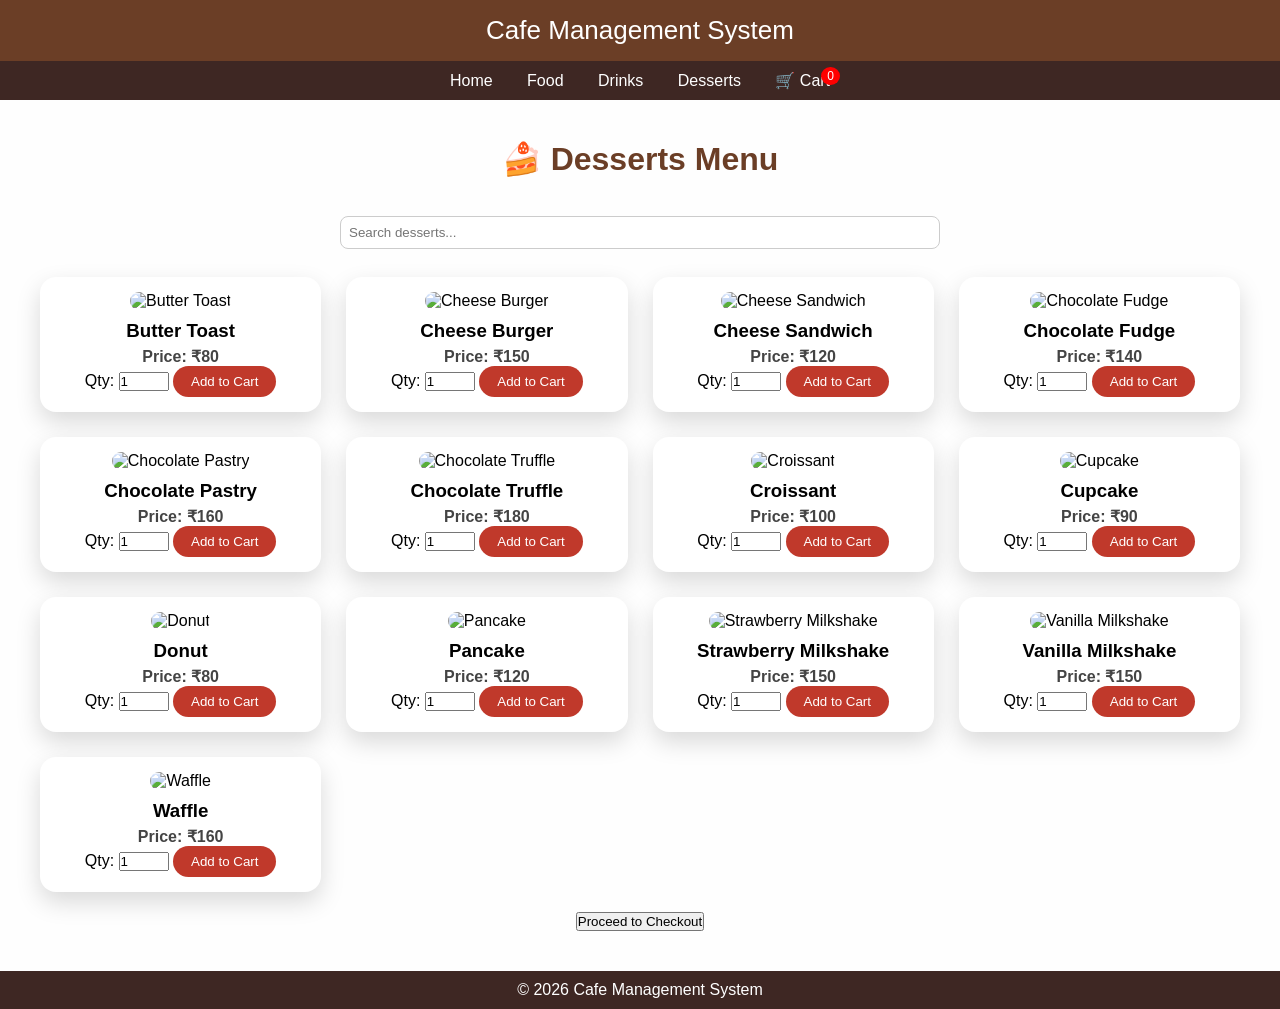
==== dessert.html @ f3504e2c "initial project upload" ====
<!DOCTYPE html>
<html lang="en">
<head>
<meta charset="UTF-8">
<title>Desserts | Cafe Management</title>
<link rel="stylesheet" href="style.css">
<script src="script.js"></script>
</head>
<body onload="updateCartCount()">

<header>Cafe Management System</header>

<nav>
  <a href="index.html">Home</a>
  <a href="food.html">Food</a>
  <a href="drinks.html">Drinks</a>
  <a href="dessert.html">Desserts</a>
  <a href="cart.html" style="position:relative;">
    🛒 Cart 
    <span id="cart-count" style="
      background:red;
      color:white;
      border-radius:50%;
      padding:2px 6px;
      font-size:12px;
      position:absolute;
      top:-5px;
      right:-10px;">0</span>
  </a>
</nav>

<section class="menu-section">
<h2 class="menu-title">🍰 Desserts Menu</h2>

<!-- Search Bar -->
<div style="text-align:center; margin-bottom:20px;">
  <input type="text" id="dessert-search" placeholder="Search desserts..." onkeyup="filterDesserts()" style="padding:8px; width:50%; border-radius:8px; border:1px solid #ccc;">
</div>

<div id="dessert-items" class="menu-grid"></div>

<div style="text-align:center; margin-top:20px;">
  <button onclick="goToCheckout()">Proceed to Checkout</button>
</div>

</section>

<footer>© 2026 Cafe Management System</footer>

<script>
// Dessert list
const dessertMenu = [
  {name:"Butter Toast", price:80, img:"images/butter-toast.jpg"},
  {name:"Cheese Burger", price:150, img:"images/cheese-burger.jpg"},
  {name:"Cheese Sandwich", price:120, img:"images/cheese-sandwich.jpg"},
  {name:"Chocolate Fudge", price:140, img:"images/chocolate-fudge.jpg"},
  {name:"Chocolate Pastry", price:160, img:"images/chocolate-pastry.jpg"},
  {name:"Chocolate Truffle", price:180, img:"images/chocolate-truffle.jpg"},
  {name:"Croissant", price:100, img:"images/croissant.jpg"},
  {name:"Cupcake", price:90, img:"images/cupcake.jpg"},
  {name:"Donut", price:80, img:"images/donut.jpg"},
  {name:"Pancake", price:120, img:"images/pancake.jpg"},
  {name:"Strawberry Milkshake", price:150, img:"images/strawberry-milkshake.jpg"},
  {name:"Vanilla Milkshake", price:150, img:"images/vanilla-milkshake.jpg"},
  {name:"Waffle", price:160, img:"images/waffle.jpg"}
];

// Display desserts
function displayDesserts(items){
  const div = document.getElementById("dessert-items");
  div.innerHTML = "";
  items.forEach(item=>{
    const card = document.createElement("div");
    card.classList.add("menu-card");
    card.innerHTML = `
      <img src="${item.img}" alt="${item.name}">
      <h3>${item.name}</h3>
      <p>Price: ₹${item.price}</p>
      <label>Qty: <input type="number" id="qty-${item.name.replace(/\s/g,'-').toLowerCase()}" value="1" min="1" style="width:50px;"></label>
      <button onclick="addItemToCart('${item.name}',${item.price},'qty-${item.name.replace(/\s/g,'-').toLowerCase()}')">Add to Cart</button>
    `;
    div.appendChild(card);
  });
}

// Filter desserts
function filterDesserts(){
  const query = document.getElementById("dessert-search").value.toLowerCase();
  const filtered = dessertMenu.filter(item=> item.name.toLowerCase().includes(query));
  displayDesserts(filtered);
}

// Initial display
displayDesserts(dessertMenu);

// Add to cart
function addItemToCart(name, price, qtyId){
  const qtyInput = document.getElementById(qtyId);
  let qty = parseInt(qtyInput.value);
  if(qty<1) qty=1;

  let cart = JSON.parse(localStorage.getItem("cart")) || [];
  const index = cart.findIndex(item => item.name===name);
  if(index!==-1) cart[index].qty += qty;
  else cart.push({name:name, price:price, qty:qty});
  
  localStorage.setItem("cart", JSON.stringify(cart));
  updateCartCount();
  alert(`${name} x${qty} added to cart ✅`);
}

// Update cart badge
function updateCartCount(){
  const cart = JSON.parse(localStorage.getItem("cart")) || [];
  const total = cart.reduce((sum,item)=>sum+item.qty,0);
  document.getElementById("cart-count").innerText = total;
}

// Proceed to checkout
function goToCheckout(){
  const cart = JSON.parse(localStorage.getItem("cart")) || [];
  if(cart.length===0){ alert("Cart is empty! Add items first."); return;}
  window.location.href="cart.html";
}
</script>

</body>
</html>
---- style.css ----
/* Reset & global styles */
* {
  margin: 0;
  padding: 0;
  box-sizing: border-box;
}

body {
  font-family: 'Poppins', sans-serif;
  min-height: 100vh;
  background: #f5f5f5;
}

/* HEADER */
header {
  background: #6b3e26;
  color: white;
  padding: 15px;
  text-align: center;
  font-size: 26px;
  position: relative;
}

/* CART BUTTON ON EVERY PAGE */
#cart-btn {
  position: absolute;
  right: 15px;
  top: 15px;
  background: #c0392b;
  color: white;
  border: none;
  padding: 8px 15px;
  border-radius: 20px;
  cursor: pointer;
}

#cart-btn:hover {
  background: #a93226;
}

/* NAV */
nav {
  background: #3e2723;
  padding: 10px;
  text-align: center;
}

nav a {
  color: white;
  margin: 0 15px;
  text-decoration: none;
  font-weight: 500;
}

/* HERO SECTION */
.hero {
  height: 90vh;
  display: flex;
  align-items: center;
  justify-content: center;
  text-align: center;
  color: white;
  padding: 20px;
  background-image: url('images/cafe-background.jpg');
  background-size: cover;
  background-position: center;
  background-repeat: no-repeat;
  position: relative;
}

.hero::before {
  content: '';
  position: absolute;
  top: 0; left: 0;
  width: 100%; height: 100%;
  background: rgba(0,0,0,0.55);
  z-index: 0;
}

.hero-content {
  position: relative;
  z-index: 1;
}

.hero h1 {
  font-size: 48px;
  margin-bottom: 15px;
}

.hero p {
  font-size: 18px;
  margin-bottom: 30px;
}

.hero-buttons a {
  display: inline-block;
  margin: 10px;
  padding: 12px 30px;
  background: #c0392b;
  color: white;
  text-decoration: none;
  border-radius: 30px;
  font-size: 16px;
}

.hero-buttons a:hover {
  background: #a93226;
}

/* FEATURES SECTION */
.features {
  background: rgba(255,255,255,0.95);
  padding: 50px;
  text-align: center;
}

.features h2 {
  color: #6b3e26;
  margin-bottom: 30px;
}

.feature-grid {
  display: grid;
  grid-template-columns: repeat(3, 1fr);
  gap: 25px;
}

.feature-card {
  background: white;
  padding: 25px;
  border-radius: 16px;
  box-shadow: 0 10px 20px rgba(0,0,0,0.15);
}

.feature-card h3 {
  margin-bottom: 10px;
  color: #3e2723;
}

/* MENU / CART / DELIVERY / CHECKOUT */
.menu-section {
  padding: 40px;
  background: rgba(255,255,255,0.95);
}

.menu-title {
  text-align: center;
  font-size: 32px;
  margin-bottom: 30px;
  color: #6b3e26;
}

.menu-grid {
  display: grid;
  grid-template-columns: repeat(auto-fit, minmax(280px, 1fr));
  gap: 25px;
}

.menu-card {
  background: white;
  border-radius: 16px;
  padding: 15px;
  text-align: center;
  box-shadow: 0 10px 25px rgba(0,0,0,0.15);
  transition: transform 0.3s;
}

.menu-card:hover {
  transform: translateY(-5px);
}

.menu-card img {
  width: 100%;
  height: 180px;
  object-fit: cover;
  border-radius: 12px;
}

.menu-card h3 {
  margin: 10px 0 5px;
}

.menu-card p {
  font-weight: bold;
  color: #444;
}

.menu-card button {
  background: #c0392b;
  color: white;
  border: none;
  padding: 8px 18px;
  border-radius: 20px;
  cursor: pointer;
}

.menu-card button:hover {
  background: #a93226;
}

/* INPUT BOXES / DELIVERY FORM */
.input-box, input[type="text"], input[type="tel"], textarea {
  width: 100%;
  padding: 10px;
  margin: 8px 0;
  border-radius: 8px;
  border: 1px solid #ccc;
  font-family: 'Poppins', sans-serif;
}

textarea {
  resize: vertical;
}

/* CART ITEMS */
.cart-item {
  display: flex;
  justify-content: space-between;
  align-items: center;
  padding: 10px 5px;
  border-bottom: 1px solid #ccc;
}

.cart-item button {
  margin: 0 3px;
  padding: 5px 10px;
  font-size: 14px;
}

/* ORDER SUCCESS */
.order-buttons {
  margin-top: 20px;
}

.order-buttons button {
  margin: 5px;
  padding: 12px 25px;
}

/* TRACK ORDER */
#status {
  font-size: 20px;
  margin: 15px 0;
  font-weight: 500;
}

#timer {
  font-size: 16px;
  color: #c0392b;
}

/* FOOTER */
footer {
  background: #3e2723;
  color: white;
  text-align: center;
  padding: 10px;
}
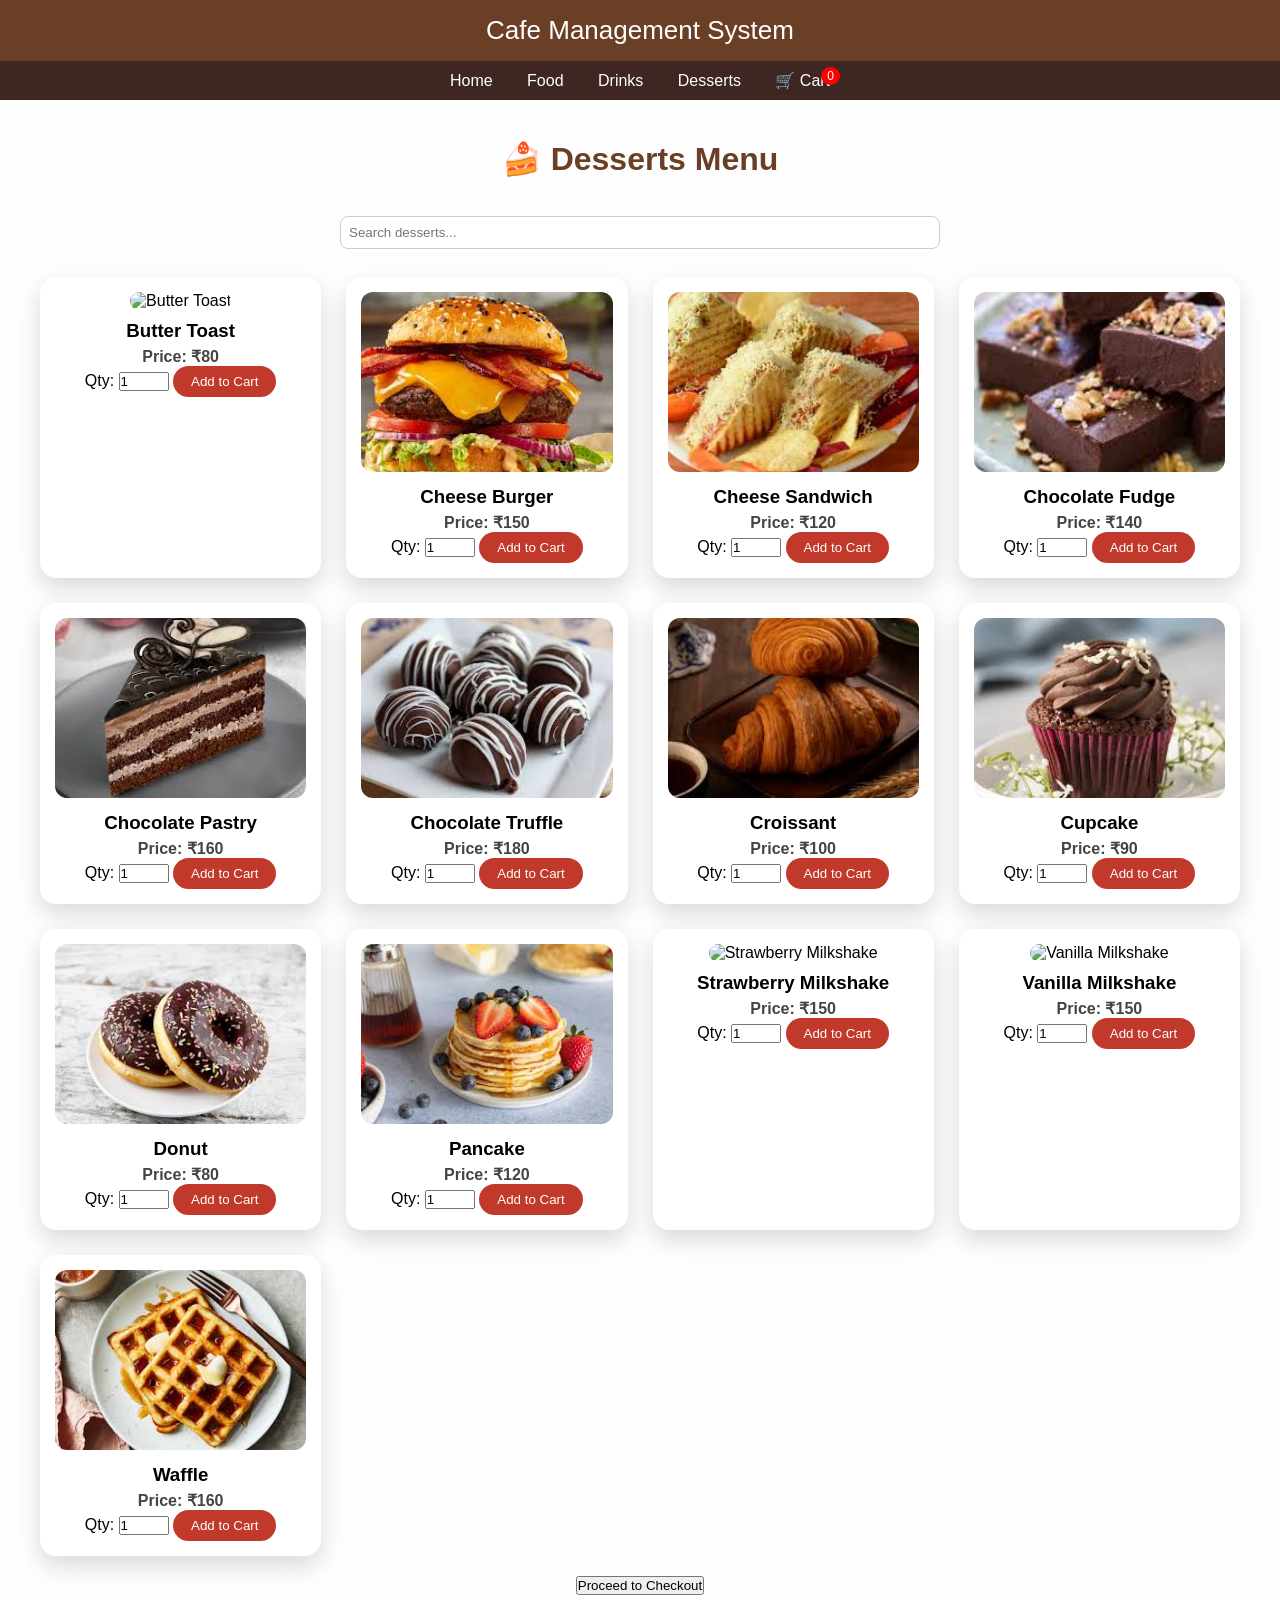
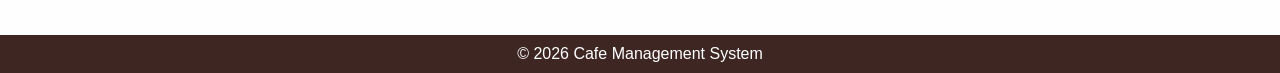
==== commit 9e6b1b07: "Update dessert.html" ====
--- a/dessert.html
+++ b/dessert.html
@@ -50,19 +50,19 @@
 <script>
 // Dessert list
 const dessertMenu = [
-  {name:"Butter Toast", price:80, img:"images/butter-toast.jpg"},
-  {name:"Cheese Burger", price:150, img:"images/cheese-burger.jpg"},
-  {name:"Cheese Sandwich", price:120, img:"images/cheese-sandwich.jpg"},
-  {name:"Chocolate Fudge", price:140, img:"images/chocolate-fudge.jpg"},
-  {name:"Chocolate Pastry", price:160, img:"images/chocolate-pastry.jpg"},
-  {name:"Chocolate Truffle", price:180, img:"images/chocolate-truffle.jpg"},
-  {name:"Croissant", price:100, img:"images/croissant.jpg"},
-  {name:"Cupcake", price:90, img:"images/cupcake.jpg"},
-  {name:"Donut", price:80, img:"images/donut.jpg"},
-  {name:"Pancake", price:120, img:"images/pancake.jpg"},
-  {name:"Strawberry Milkshake", price:150, img:"images/strawberry-milkshake.jpg"},
-  {name:"Vanilla Milkshake", price:150, img:"images/vanilla-milkshake.jpg"},
-  {name:"Waffle", price:160, img:"images/waffle.jpg"}
+  {name:"Butter Toast", price:80, img:"butter-toast.jpg"},
+  {name:"Cheese Burger", price:150, img:"cheese-burger.jpg"},
+  {name:"Cheese Sandwich", price:120, img:"cheese-sandwich.jpg"},
+  {name:"Chocolate Fudge", price:140, img:"chocolate-fudge.jpg"},
+  {name:"Chocolate Pastry", price:160, img:"chocolate-pastry.jpg"},
+  {name:"Chocolate Truffle", price:180, img:"chocolate-truffle.jpg"},
+  {name:"Croissant", price:100, img:"croissant.jpg"},
+  {name:"Cupcake", price:90, img:"cupcake.jpg"},
+  {name:"Donut", price:80, img:"donut.jpg"},
+  {name:"Pancake", price:120, img:"pancake.jpg"},
+  {name:"Strawberry Milkshake", price:150, img:"strawberry-milkshake.jpg"},
+  {name:"Vanilla Milkshake", price:150, img:"vanilla-milkshake.jpg"},
+  {name:"Waffle", price:160, img:"waffle.jpg"}
 ];
 
 // Display desserts
@@ -126,3 +126,4 @@
 
 </body>
 </html>
+
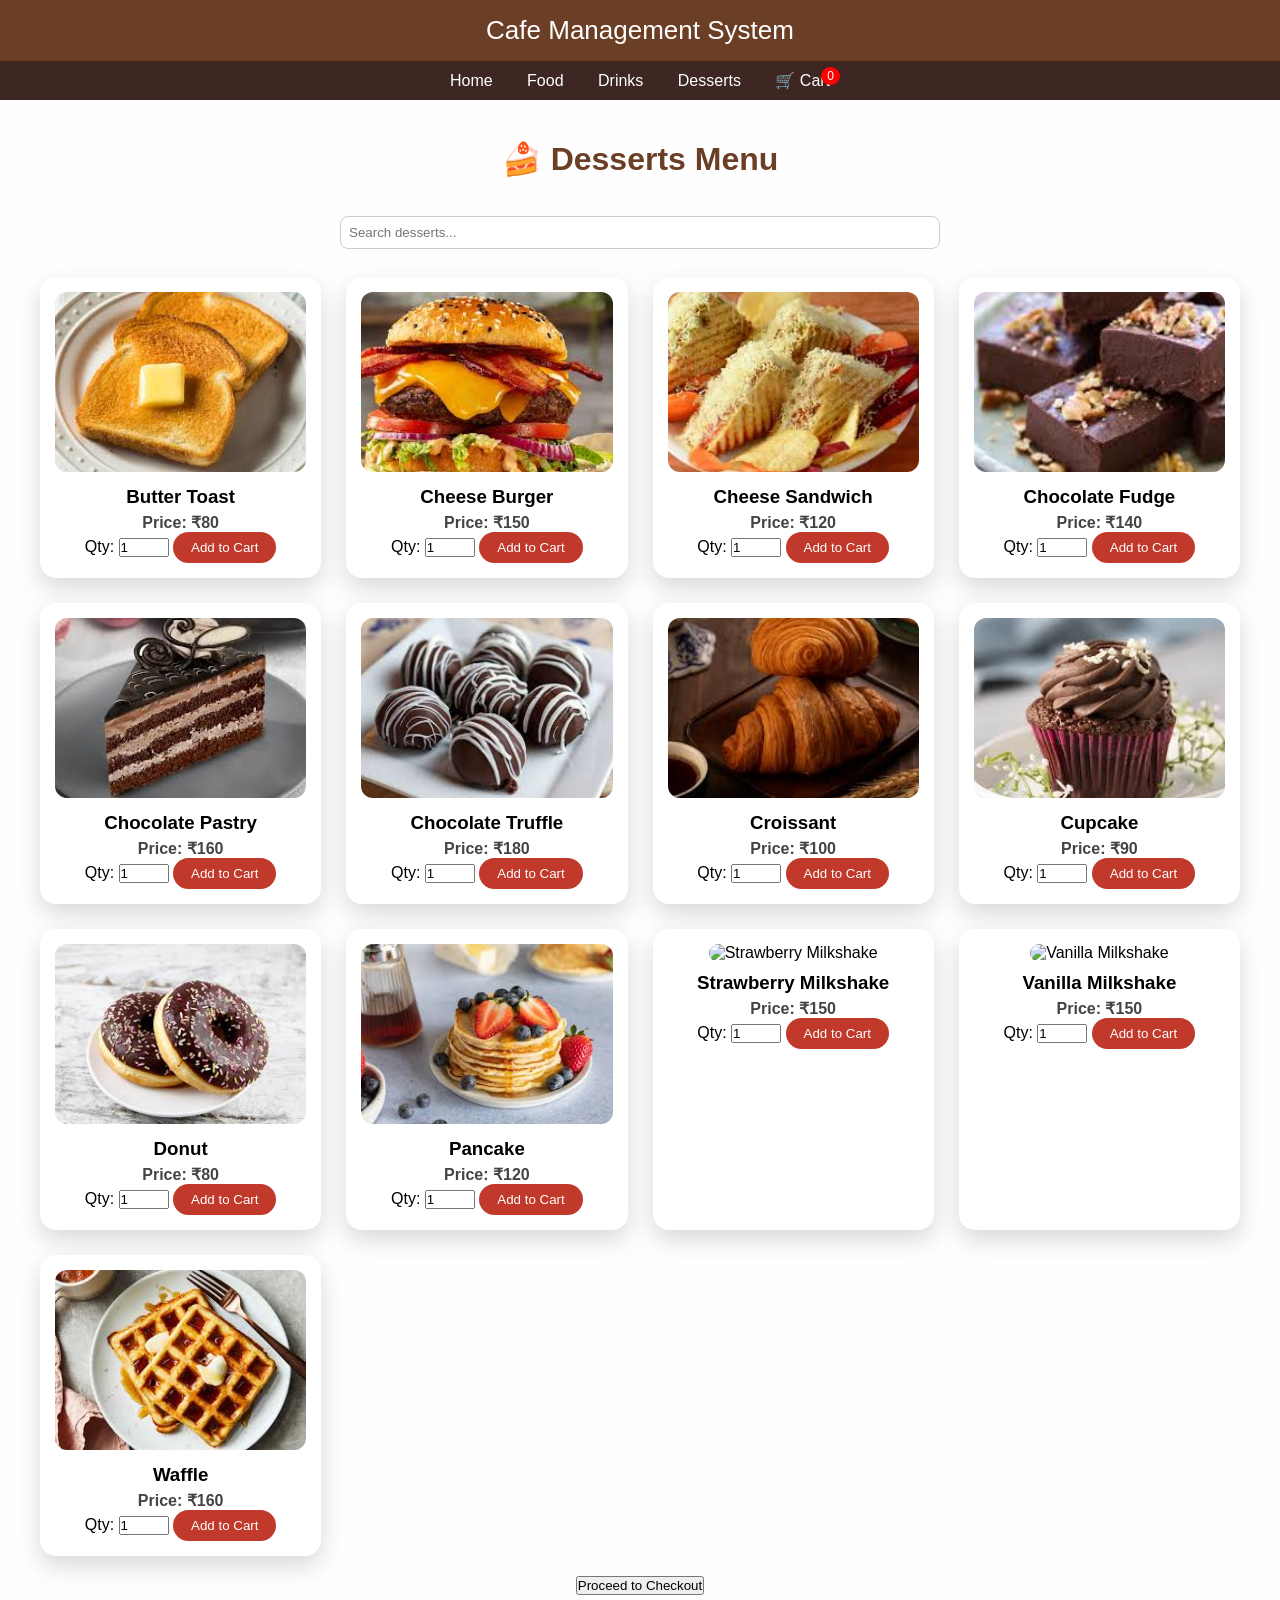
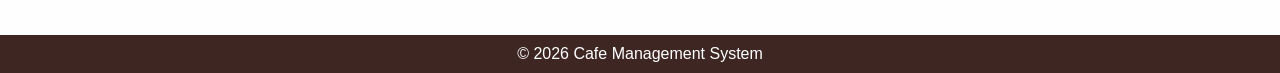
==== commit 91aa2bf6: "Update dessert.html" ====
--- a/dessert.html
+++ b/dessert.html
@@ -50,7 +50,7 @@
 <script>
 // Dessert list
 const dessertMenu = [
-  {name:"Butter Toast", price:80, img:"butter-toast.jpg"},
+  {name:"Butter Toast", price:80, img:"butter-Toast.jpg"},
   {name:"Cheese Burger", price:150, img:"cheese-burger.jpg"},
   {name:"Cheese Sandwich", price:120, img:"cheese-sandwich.jpg"},
   {name:"Chocolate Fudge", price:140, img:"chocolate-fudge.jpg"},
@@ -127,3 +127,4 @@
 </body>
 </html>
 
+
--- a/style.css
+++ b/style.css
@@ -61,7 +61,7 @@
   text-align: center;
   color: white;
   padding: 20px;
-  background-image: url('images/cafe-background.jpg');
+  background-image: url('cafe-background.jpg');
   background-size: cover;
   background-position: center;
   background-repeat: no-repeat;
@@ -256,3 +256,5 @@
   text-align: center;
   padding: 10px;
 }
+
+
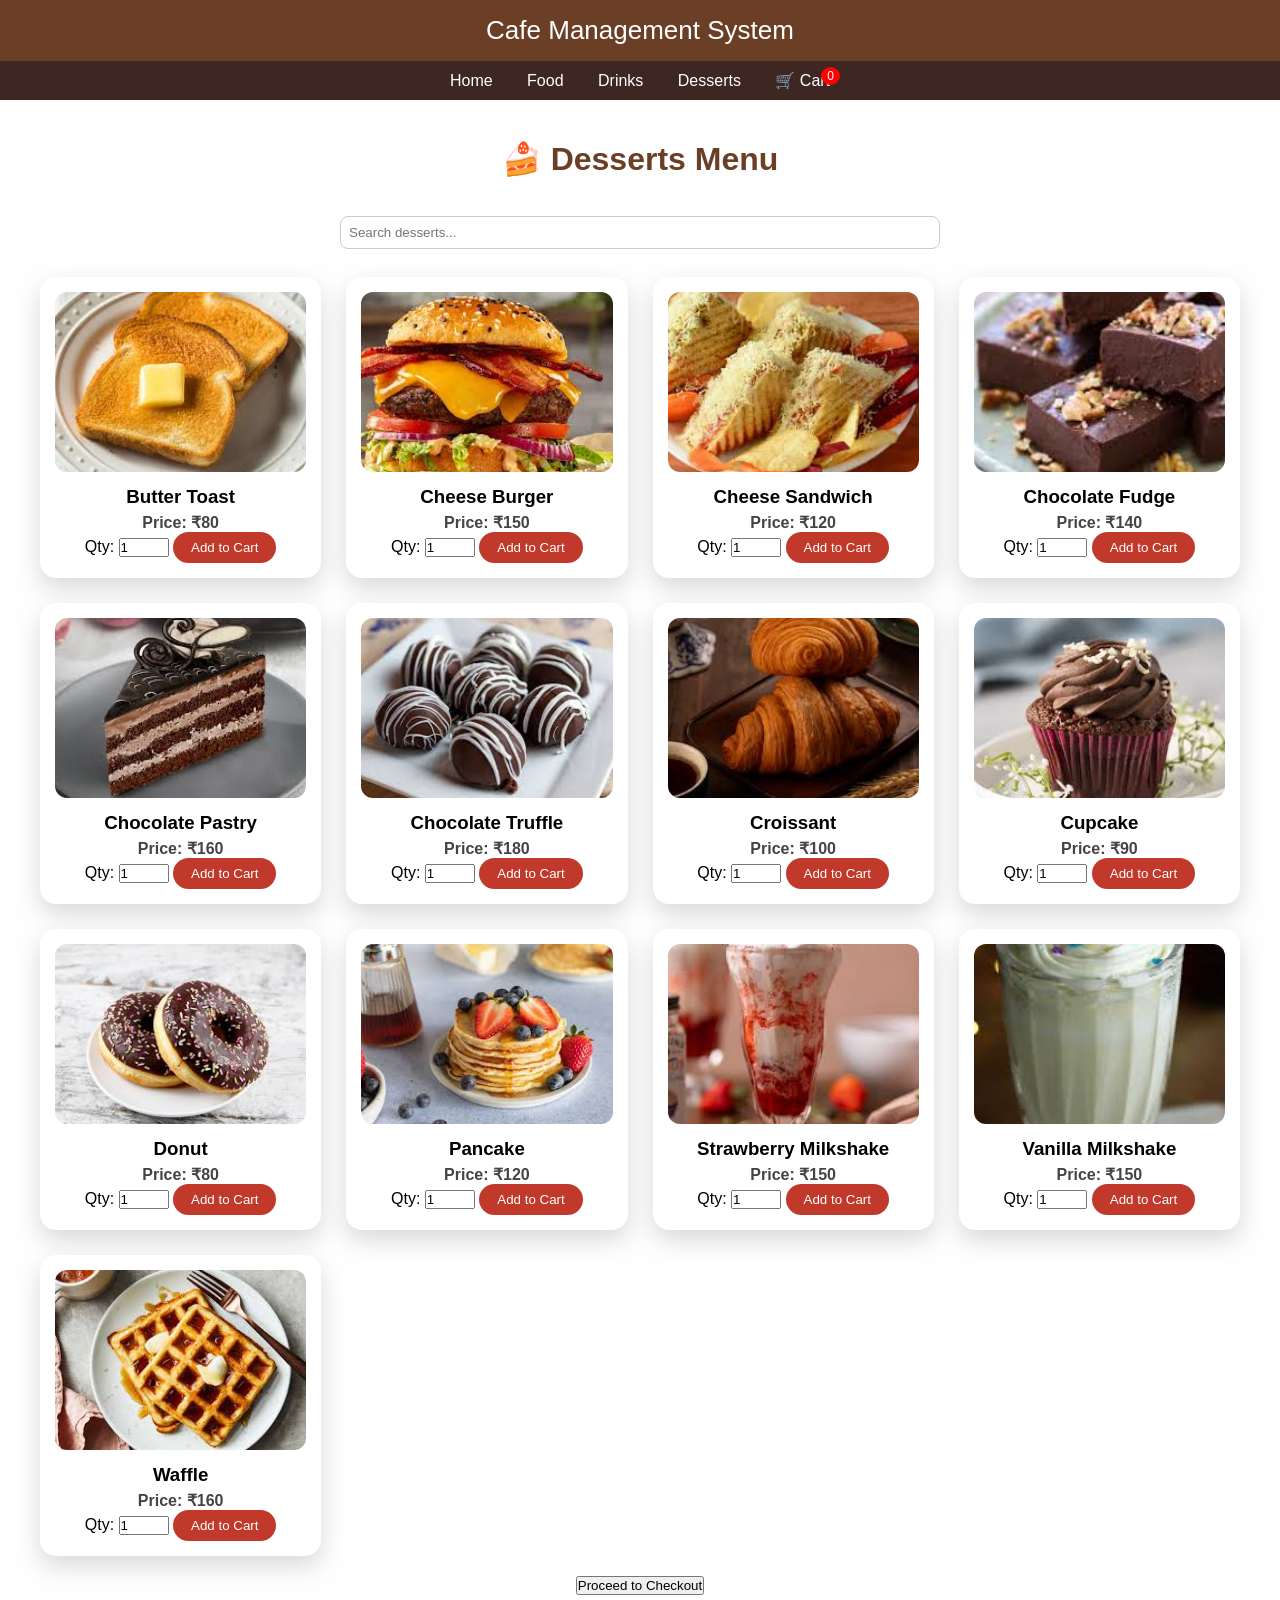
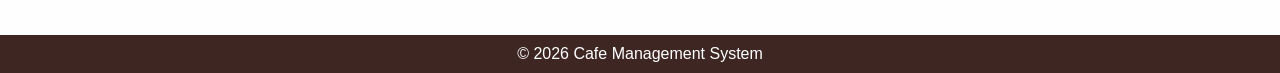
==== commit 415da339: "Update dessert.html" ====
--- a/dessert.html
+++ b/dessert.html
@@ -60,8 +60,8 @@
   {name:"Cupcake", price:90, img:"cupcake.jpg"},
   {name:"Donut", price:80, img:"donut.jpg"},
   {name:"Pancake", price:120, img:"pancake.jpg"},
-  {name:"Strawberry Milkshake", price:150, img:"strawberry-milkshake.jpg"},
-  {name:"Vanilla Milkshake", price:150, img:"vanilla-milkshake.jpg"},
+  {name:"Strawberry Milkshake", price:150, img:"strawberry-Milkshake.jpg"},
+  {name:"Vanilla Milkshake", price:150, img:"vanilla-Milkshake.jpg"},
   {name:"Waffle", price:160, img:"waffle.jpg"}
 ];
 
@@ -128,3 +128,4 @@
 </html>
 
 
+
